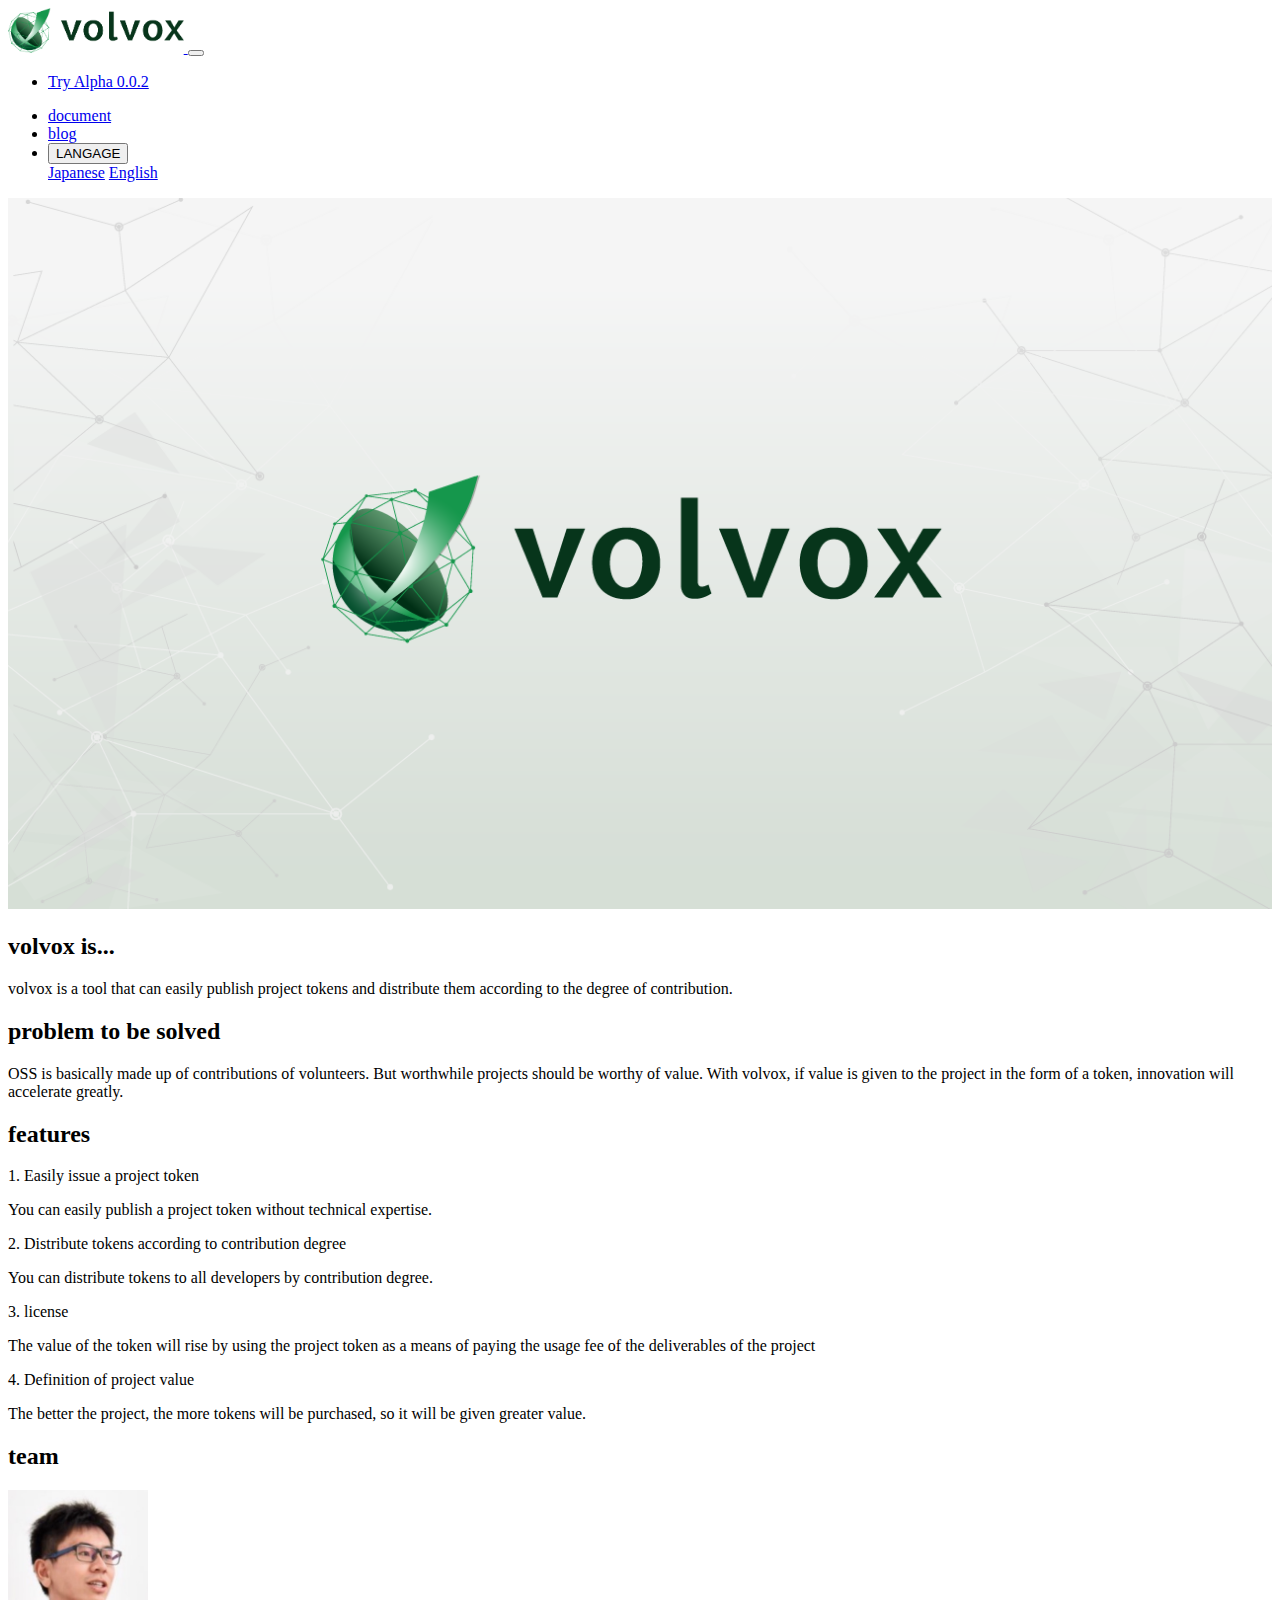
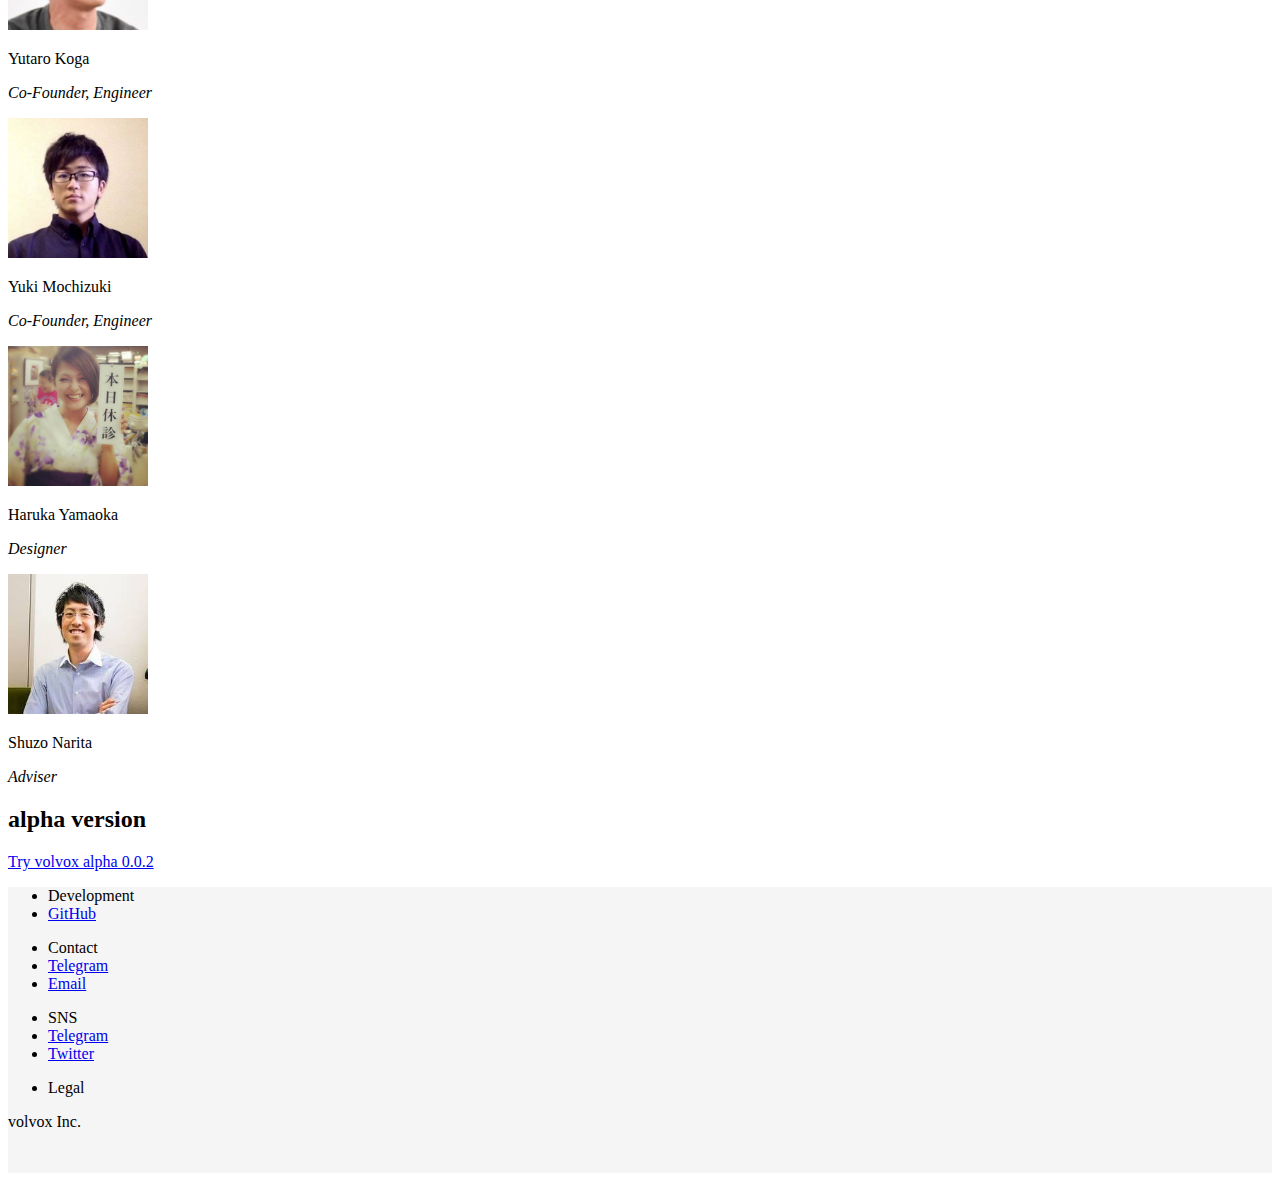
==== index.html @ 2d704c87 "update" ====
<!DOCTYPE HTML>
<html>
	<head>
		<title>volvox</title>
		<meta charset="utf-8" />
		<meta name="viewport" content="width=device-width, initial-scale=1" />
        <link rel="stylesheet" href="https://stackpath.bootstrapcdn.com/bootstrap/4.1.3/css/bootstrap.min.css" integrity="sha384-MCw98/SFnGE8fJT3GXwEOngsV7Zt27NXFoaoApmYm81iuXoPkFOJwJ8ERdknLPMO" crossorigin="anonymous">
    	<link rel="stylesheet" href="https://use.fontawesome.com/releases/v5.2.0/css/all.css" integrity="sha384-hWVjflwFxL6sNzntih27bfxkr27PmbbK/iSvJ+a4+0owXq79v+lsFkW54bOGbiDQ" crossorigin="anonymous">
		<link rel="stylesheet" href="assets/css/main.css">
        <link rel="shortcut icon" href="assets/images/favicon.png">
	</head>
	<body>
		<!-- Header -->
        <nav class="navbar navbar-expand-lg navbar-light bg-light">
          <a class="navbar-brand" href="/">
              <img border="0" src="assets/images/logo.png" height="45" alt="logo">
          </a>
          <button type="button" class="navbar-toggler" data-toggle="collapse" data-target="#Navber" aria-controls="Navber" aria-expanded="false" aria-label="ナビゲーションの切替">
            <span class="navbar-toggler-icon"></span>
          </button>

          <div class="collapse navbar-collapse" id="Navber">
            <ul class="navbar-nav mr-auto">
				<li class="nav-item">
                    <a class="nav-link text-primary" href="http://app.v4x.co/signup" target="_blank">Try Alpha 0.0.2</a>
                </li>
            </ul>
            <ul class="navbar-nav ml-auto">
				<li class="nav-item">
                	<a class="nav-link" href="http://doc.v4x.co" target="_blank">document</a>
                </li>
                <li class="nav-item">
                	<a class="nav-link" href="https://medium.com/volvox-dao" target="_blank">blog</a>
                </li>
				<li class="nav-item">
					<div class="dropdown">
					  <button class="btn dropdown-toggle" type="button" id="dropdownMenu1" data-toggle="dropdown" aria-haspopup="true" aria-expanded="false">
					    LANGAGE
					  </button>
					  <div class="dropdown-menu dropdown-menu-right" aria-labelledby="dropdownMenu1">
					    <a class="dropdown-item" href="index.ja.html">Japanese</a>
					    <a class="dropdown-item" href="index.html">English</a>
					  </div>
					</div>
				</li>
            </ul>
          </div><!-- /.navbar-collapse -->
        </nav>

        <div class="inner">
            <img src="assets/images/header.png" width="100%" alt="header">
        </div>

        <div class="container mt-5">
          <h2>volvox is...</h2>
          <p>
              volvox is a tool that can easily publish project tokens and distribute them according to the degree of contribution.
          </p>
        </div>

		<div class="container mt-5">
        	<h2>problem to be solved</h2>
        	<p>OSS is basically made up of contributions of volunteers. But worthwhile projects should be worthy of value. With volvox, if value is given to the project in the form of a token, innovation will accelerate greatly.</p>
        </div>

        <div class="container mt-5">
          <h2>features</h2>
          <div class="row">
            <div class="col-md-6">
              <p class="lead">1. Easily issue a project token</p>
              <p>
                  You can easily publish a project token without technical expertise.
              </p>
            </div>
            <div class="col-md-6">
              <p class="lead">2. Distribute tokens according to contribution degree</p>
              <p>
                  You can distribute tokens to all developers by contribution degree.
              </p>
            </div>
            <div class="col-md-6">
              <p class="lead">3. license</p>
              <p>
                  The value of the token will rise by using the project token as a means of paying the usage fee of the deliverables of the project
              </p>
            </div>
            <div class="col-md-6">
              <p class="lead">4. Definition of project value</p>
              <p>
                  The better the project, the more tokens will be purchased, so it will be given greater value.
              </p>
            </div>
            </div>
        </div>

        <!--
		<section>
			<div class="container">
				<script async class="speakerdeck-embed" data-id="a0814155def441228caf8e60f8b506d5" data-ratio="1.77777777777778" src="//speakerdeck.com/assets/embed.js"></script>
			</div>
		</section>
        -->

        <div class="container mt-5">
          <h2>team</h2>
          <div class="row">
            <div class="col-md-3 col-sm-6 mx-auto" style="width: 200px;">
              <img class="rounded-circle" src="assets/images/koga.jpg" alt="Yutaro Koga" width="140" height="140">
              <p class="lead">Yutaro Koga</p>
              <p><i>Co-Founder, Engineer</i></p>
            </div>
            <div class="col-md-3 col-sm-6 mx-auto" style="width: 200px;">
              <img class="rounded-circle" src="assets/images/mochi.jpg" alt="Yutaro Koga" width="140" height="140">
              <p class="lead">Yuki Mochizuki</p>
              <p><i>Co-Founder, Engineer</i></p>
            </div>
            <div class="col-md-3 col-sm-6 mx-auto" style="width: 200px;">
              <img class="rounded-circle" src="assets/images/yamaoka.jpg" alt="Yutaro Koga" width="140" height="140">
              <p class="lead">Haruka Yamaoka</p>
              <p><i>Designer</i></p>
            </div>
            <div class="col-md-3 col-sm-6 mx-auto" style="width: 200px;">
              <img class="rounded-circle" src="assets/images/narita.jpg" alt="Yutaro Koga" width="140" height="140">
              <p class="lead">Shuzo Narita</p>
              <p><i>Adviser</i></p>
            </div>
          </div><!-- /.row -->
        </div>


        <div class="container mt-5">
            <h2>alpha version</h2>
            <div class="mx-auto m-5" style="width: 220px;">
                <p>
                    <a class="btn btn-success btn-lg" href="http://app.v4x.co/signup" target="_blank">Try volvox alpha 0.0.2</a>
                </p>
            </div>
        </div>

        <footer class="footer mt-4">
          <div class="container pt-4 pb-5 w-75">
              <div class="row mx-auto">
                  <div class="col-md-3 col-sm-6">
                      <ul class="list-unstyled">
                          <li class="font-weight-bold lead mb-2" target="_blank">Development</li>
                          <li><a class="text-dark" href="https://github.com/volvox-dao/doc" target="_blank">GitHub</a></li>
                      </ul>
                  </div>
                  <div class="col-md-3 col-sm-6">
                      <ul class="list-unstyled">
                          <li class="font-weight-bold lead mb-2">Contact</li>
                          <li><a class="text-dark" href="https://t.me/joinchat/GJCyCg9nMhvGoZr74V10-A" target="_blank">Telegram</a></li>
                           <li><a class="text-dark" href="mailto:support&#64;volvox-dao.com">Email</a></li>
                          <!--<li><a class="text-dark" href="#">Help</a></li>-->
                      </ul>
                  </div>
                  <div class="col-md-3 col-sm-6">
                      <ul class="list-unstyled">
                          <li class="font-weight-bold lead mb-2">SNS</li>
                          <li><a class="text-dark" href="https://t.me/joinchat/GJCyCg9nMhvGoZr74V10-A" target="_blank">Telegram</a></li>
                          <li><a class="text-dark" href="https://twitter.com/volvox_dao" target="_blank">Twitter</a></li>
                          <!--<li><a class="text-dark" href="#" target="_blank">Help</a></li>-->
                      </ul>
                  </div>
                  <div class="col-md-3 col-sm-6">
                      <ul class="list-unstyled">
                          <li class="font-weight-bold lead mb-2">Legal</li>
                          <!--<li><a class="text-dark" href="#" target="_blank">Terms</a></li>-->
                          <!--<li><a class="text-dark" href="#" target="_blank">Privacy</a></li>-->
                      </ul>
                  </div>
              </div>
          </div>
          <div class="bg-dark d-flex align-items-center sticky-bottom" style="height:60px;">
              <div class="mx-auto"><span class="text-white">volvox Inc.</span></div>
          </div>
        </footer>

		<!-- Scripts -->
		<script src="https://code.jquery.com/jquery-3.3.1.slim.min.js" integrity="sha384-q8i/X+965DzO0rT7abK41JStQIAqVgRVzpbzo5smXKp4YfRvH+8abtTE1Pi6jizo" crossorigin="anonymous"></script>
		<script src="https://cdnjs.cloudflare.com/ajax/libs/popper.js/1.14.3/umd/popper.min.js" integrity="sha384-ZMP7rVo3mIykV+2+9J3UJ46jBk0WLaUAdn689aCwoqbBJiSnjAK/l8WvCWPIPm49" crossorigin="anonymous"></script>
		<script src="https://stackpath.bootstrapcdn.com/bootstrap/4.1.3/js/bootstrap.min.js" integrity="sha384-ChfqqxuZUCnJSK3+MXmPNIyE6ZbWh2IMqE241rYiqJxyMiZ6OW/JmZQ5stwEULTy" crossorigin="anonymous"></script>

	</body>
</html>
---- assets/css/main.css ----
.footer {
  width: 100%;
  background-color: #f5f5f5;
}
.displaynone {
    display:none;
}
.linebreak {
     word-wrap:break-word;
}
.maincol {
    max-width: calc(100% - 250px);
}
@media screen and (max-width: 767px) {
  .maincol {
      min-width: 100%;
  }
}
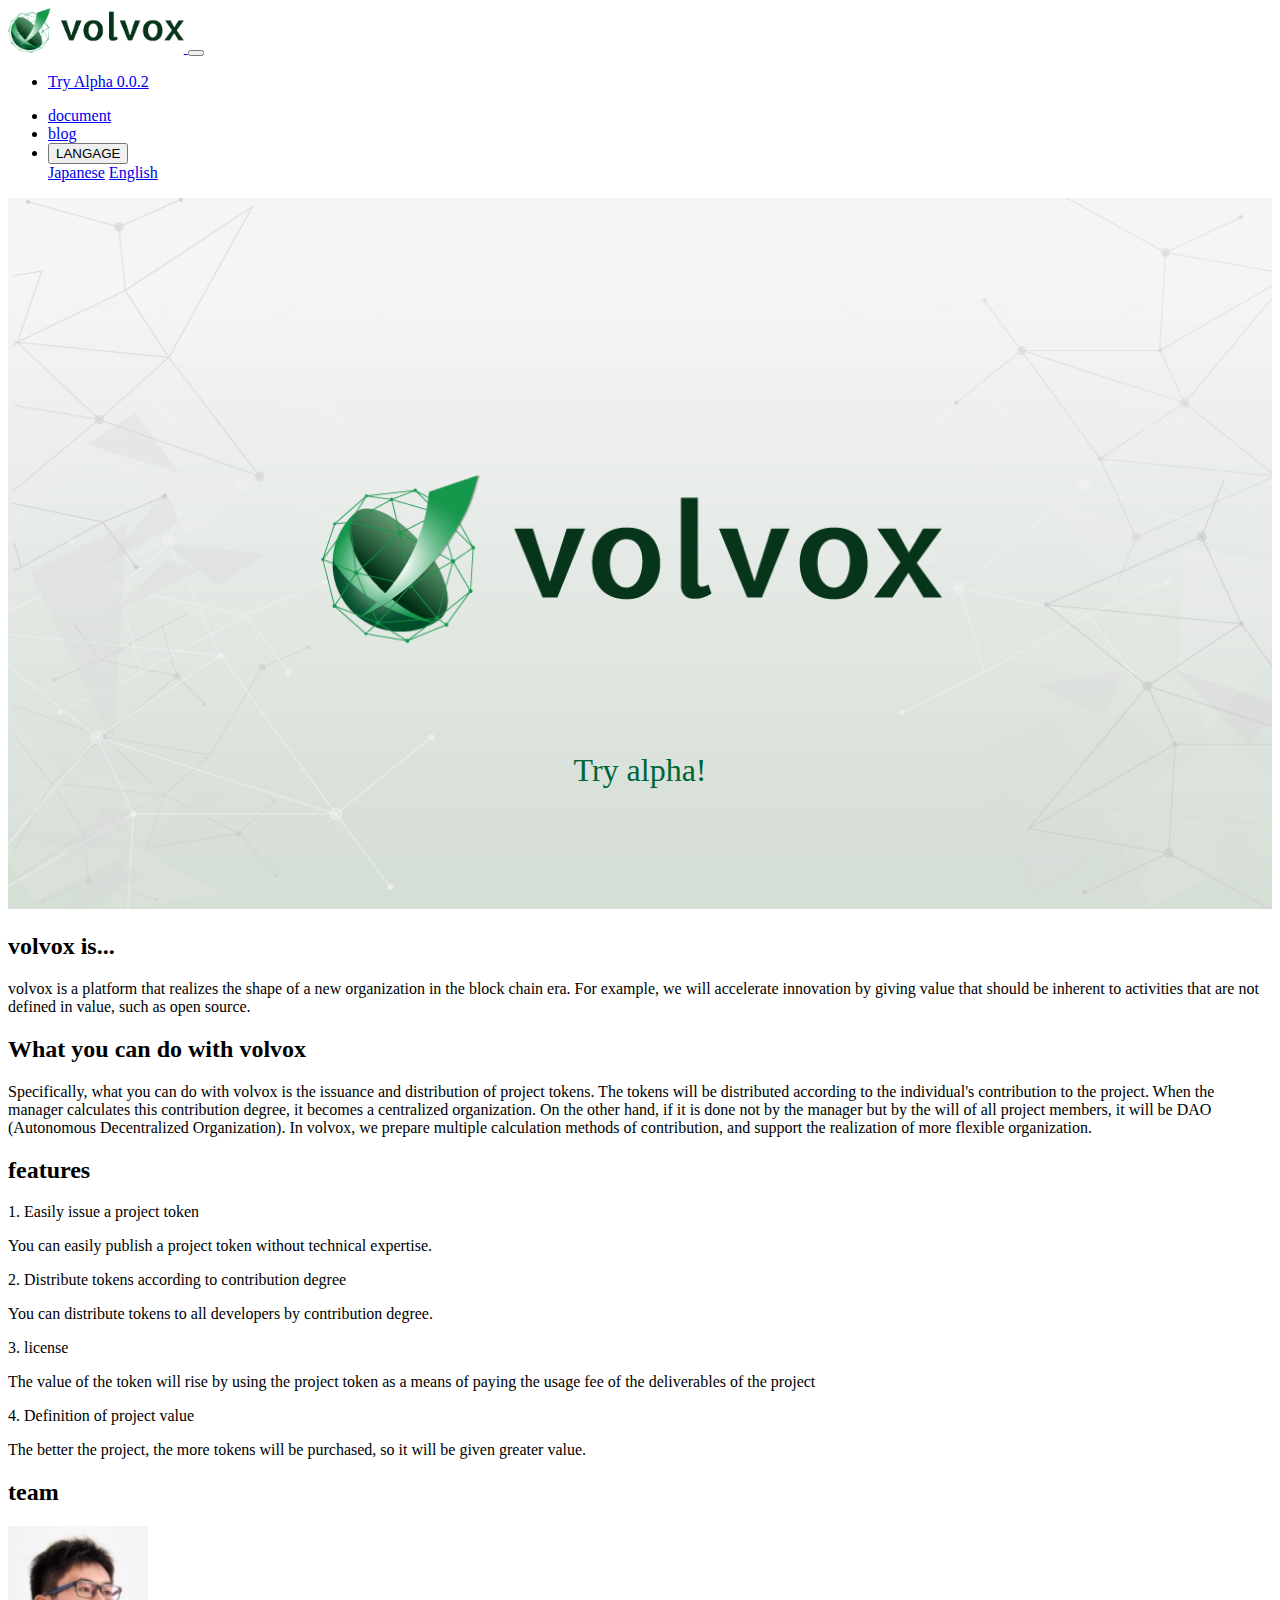
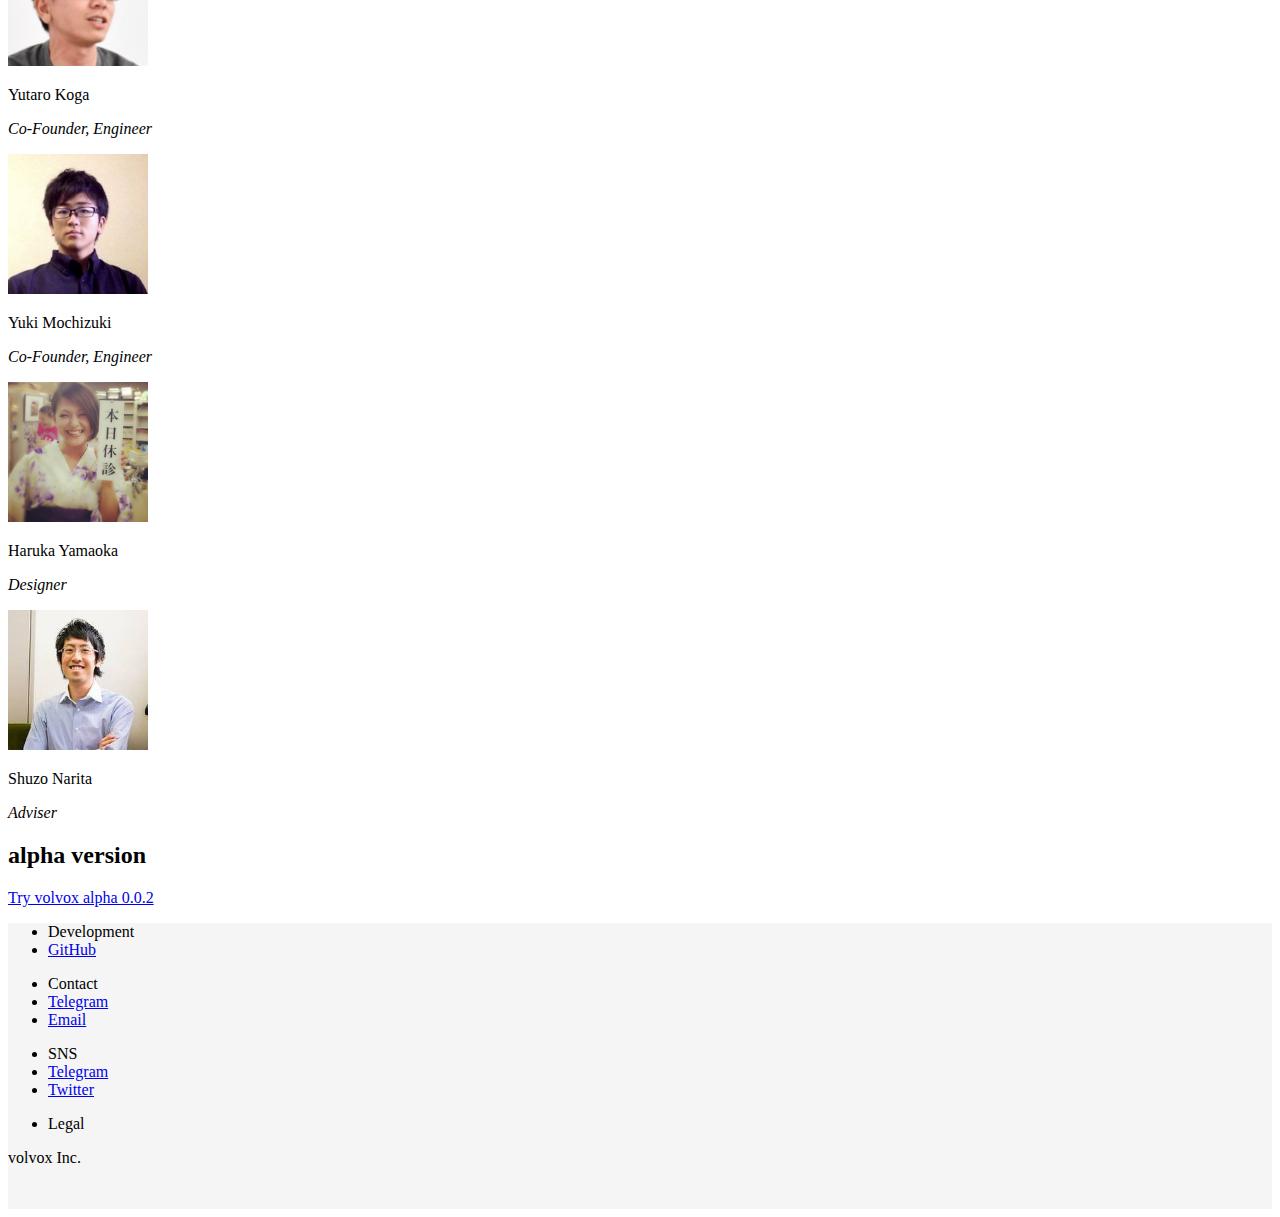
==== commit 5cba6e49: "changed contents and added a try alpha button &&&12&&&" ====
--- a/index.html
+++ b/index.html
@@ -8,6 +8,27 @@
     	<link rel="stylesheet" href="https://use.fontawesome.com/releases/v5.2.0/css/all.css" integrity="sha384-hWVjflwFxL6sNzntih27bfxkr27PmbbK/iSvJ+a4+0owXq79v+lsFkW54bOGbiDQ" crossorigin="anonymous">
 		<link rel="stylesheet" href="assets/css/main.css">
         <link rel="shortcut icon" href="assets/images/favicon.png">
+
+		<style>
+		.inner {
+			position: relative;
+		}
+
+		.inner div {
+			position: absolute;
+			top: 80%;
+			left: 50%;
+			-ms-transform: translate(-50%,-50%);
+			-webkit-transform: translate(-50%,-50%);
+			transform: translate(-50%,-50%);
+			margin:0;
+			font-size: 32px;
+		}
+
+		.inner img {
+			width: 100%;
+		}
+        </style>
 	</head>
 	<body>
 		<!-- Header -->
@@ -47,20 +68,23 @@
           </div><!-- /.navbar-collapse -->
         </nav>
 
-        <div class="inner">
+		<div class="inner">
             <img src="assets/images/header.png" width="100%" alt="header">
+			<div class="btn btn-light"><a href="http://app.v4x.co" style="color:#006537;text-decoration:none;" target="_blank">Try alpha! <i class="fas fa-caret-right"></i></a></div>
         </div>
 
         <div class="container mt-5">
           <h2>volvox is...</h2>
           <p>
-              volvox is a tool that can easily publish project tokens and distribute them according to the degree of contribution.
+              volvox is a platform that realizes the shape of a new organization in the block chain era. For example, we will accelerate innovation by giving value that should be inherent to activities that are not defined in value, such as open source.
           </p>
         </div>
 
 		<div class="container mt-5">
-        	<h2>problem to be solved</h2>
-        	<p>OSS is basically made up of contributions of volunteers. But worthwhile projects should be worthy of value. With volvox, if value is given to the project in the form of a token, innovation will accelerate greatly.</p>
+        	<h2>What you can do with volvox</h2>
+        	<p>
+				Specifically, what you can do with volvox is the issuance and distribution of project tokens. The tokens will be distributed according to the individual's contribution to the project. When the manager calculates this contribution degree, it becomes a centralized organization. On the other hand, if it is done not by the manager but by the will of all project members, it will be DAO (Autonomous Decentralized Organization). In volvox, we prepare multiple calculation methods of contribution, and support the realization of more flexible organization.
+			</p>
         </div>
 
         <div class="container mt-5">
